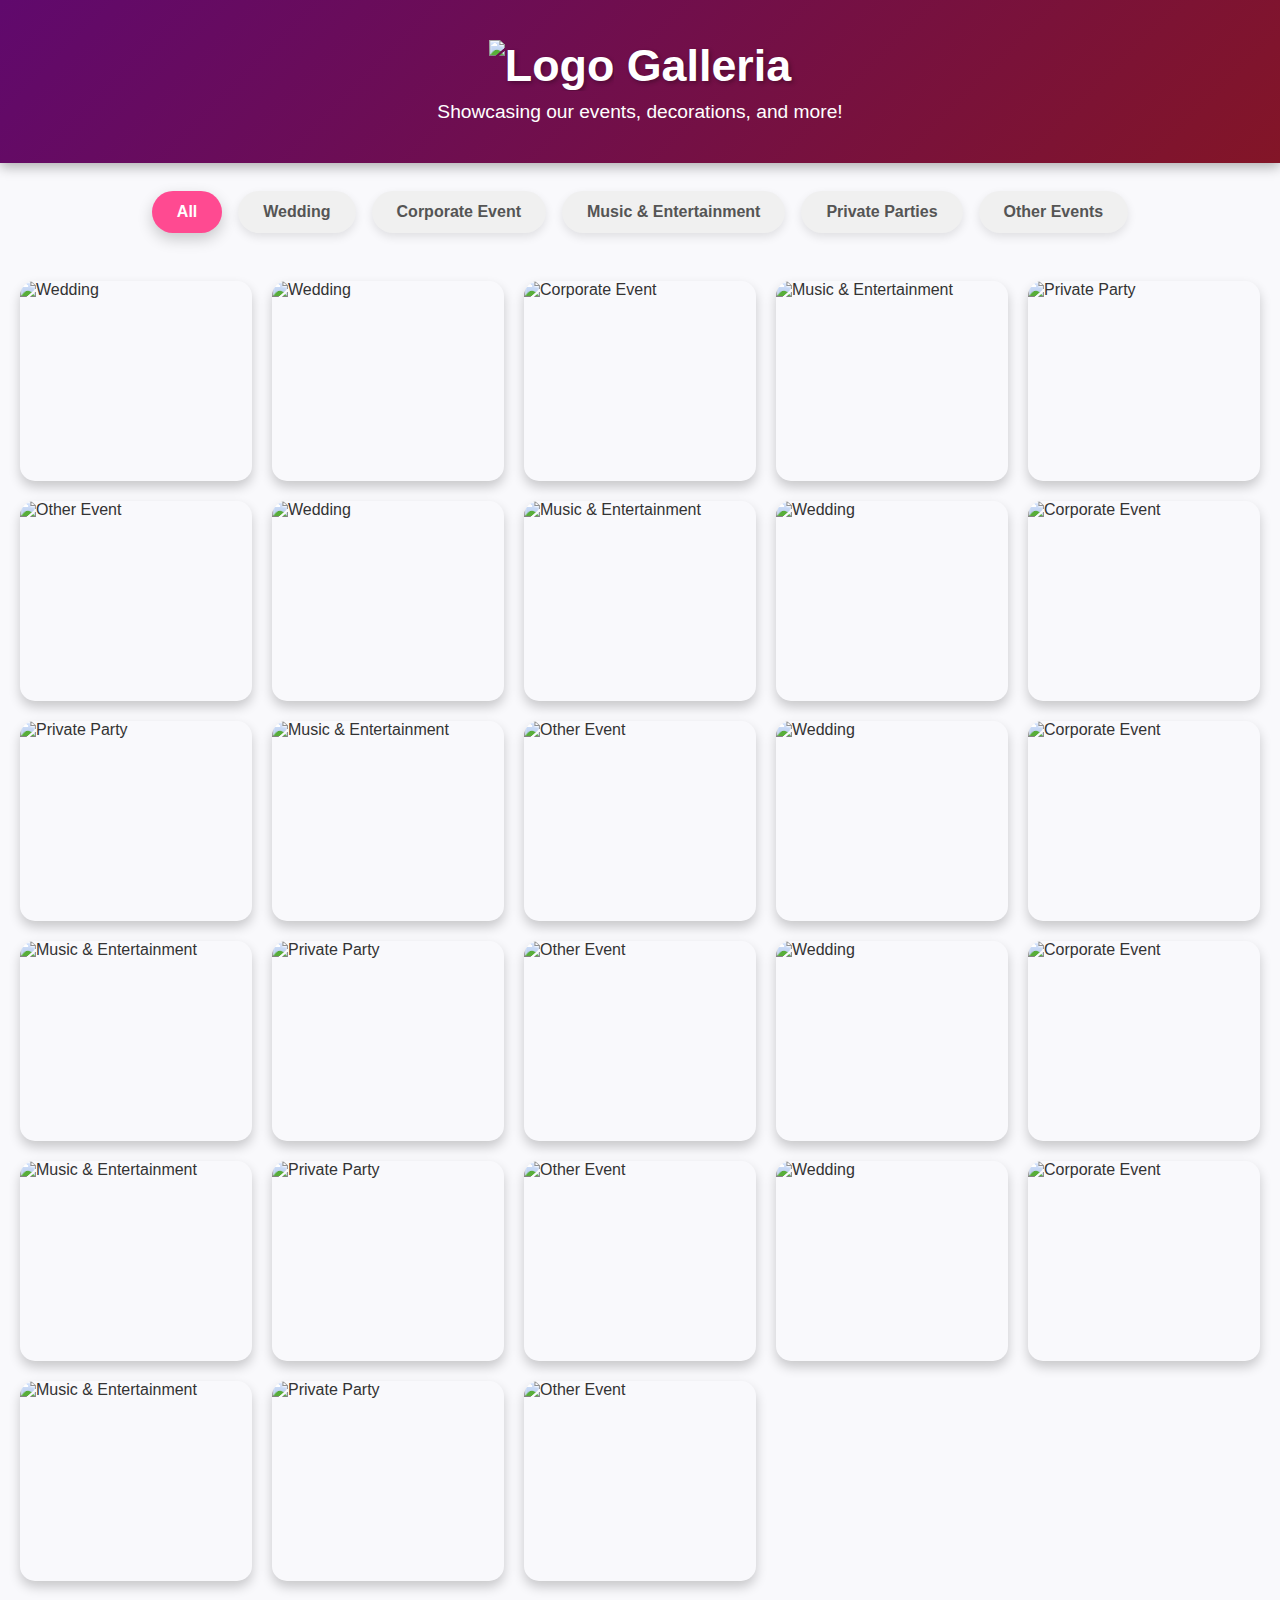
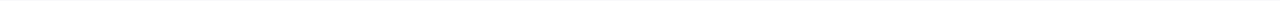
==== dependencies/gallery.html @ 1eb51dfb "added newly" ====
<!DOCTYPE html>
<html lang="en">
<head>
    <meta charset="UTF-8">
    <meta name="viewport" content="width=device-width, initial-scale=1.0">
    <title>Roy Galleria</title>
    <link rel="icon" href="https://static.vecteezy.com/system/resources/thumbnails/032/699/938/small_2x/gold-letter-r-png.png" type="image/x-icon">

    <link rel="stylesheet" href="/dependencies/gallery.css">
    
</head>
<body>
    <div class="header">
        <h1><img src="https://static.vecteezy.com/system/resources/thumbnails/032/699/938/small_2x/gold-letter-r-png.png" alt="Logo" width="50" height="50" class="d-inline-block align-text-top" > Galleria</h1>
        <p>Showcasing our events, decorations, and more!</p>
    </div>

    <div class="tabs">
        <button class="tab active" data-filter="all">All</button>
        <button class="tab" data-filter="wedding">Wedding</button>
        <button class="tab" data-filter="corporate">Corporate Event</button>
        <button class="tab" data-filter="music">Music & Entertainment</button>
        <button class="tab" data-filter="private">Private Parties</button>
        <button class="tab" data-filter="other">Other Events</button>
    </div>

    <div class="gallery">


        <img src="https://images.squarespace-cdn.com/content/v1/5bfb540a8f513002f88de360/1571241688838-MZHLAT0C0YVZS45MRBGM/_ERM9350-2.jpg" class="wedding" alt="Wedding">


        <img src="https://wpja.s3.us-east-2.amazonaws.com/s3fs-public/styles/large/public/ag-contest-photos/contest-2568321-badged/photo-2577700-badged.jpg?itok=H6KeEUiO" class="wedding" alt="Wedding">


        <img src="https://trios.co.in/wp-content/uploads/2023/09/product-off.jpg" class="corporate" alt="Corporate Event">


        <img src="https://www.juliacharleseventmanagement.co.uk/wp-content/uploads/2019/05/karmaband-middlesexshamapic2.jpg" class="music" alt="Music & Entertainment">


        <img src="https://inspiredoccasionskc.com/wp-content/uploads/2020/09/pexels-cottonbro.jpg" class="private" alt="Private Party">


        <img src="https://partyslate.imgix.net/companies-cover-image/4543/image-168b89fc-2422-4038-8635-0f1f699d3736.png?ixlib=js-2.3.2&auto=compress%2Cformat&bg=fff" class="other" alt="Other Event">


        <img src="https://cdn0.weddingwire.in/vendor/7029/3_2/960/jpg/camlition-productions-1632320338-2668418861768928844-7643806918_15_67029-171327238891555.jpeg" class="wedding" alt="Wedding">


        <img src="https://i.ytimg.com/vi/BBhkXqKGYiI/hq720.jpg?sqp=-oaymwEhCK4FEIIDSFryq4qpAxMIARUAAAAAGAElAADIQj0AgKJD&rs=AOn4CLC6N5nQsbWnezmG8b2xVLfFxfrWEA" class="music" alt="Music & Entertainment">


        <img src="https://cdn0.weddingwire.in/vendor/0518/3_2/960/jpg/wedding-photographers-somlim-wedding-photography-videography-wedding-shots2yy_15_300518-158773031463884.jpeg" class="wedding" alt="Wedding">


        <img src="https://3.imimg.com/data3/CK/HV/MY-10570443/corporate-events-500x500.jpg" class="corporate" alt="Corporate Event">


        <img src="https://www.aucklandweddings.co.nz/storage/images/filemanager/private%20party%20tips/MV-EV-2016-148.jpg" class="private" alt="Private Party">


        <img src="https://cdn0.weddingwire.in/vendor/7438/3_2/960/jpg/weddingmusic-the-beats-of-india-live-band-the-beats-of-india-live-band-10_15_427438-166617245999720.jpeg" class="music" alt="Music & Entertainment">


        <img src="https://partyslate.imgix.net/companies-cover-image/22504/image-ec334a03-b44b-4b79-8f0c-7a44ec89bb28.png?ixlib=js-2.3.2&auto=compress%2Cformat&bg=fff" class="other" alt="Other Event">


        <img src="https://static.wixstatic.com/media/eb2a67_9145887428f04b0da72449032b77d01a~mv2.jpg/v1/fill/w_640,h_736,fp_0.29_0.55,q_85,usm_0.66_1.00_0.01,enc_avif,quality_auto/eb2a67_9145887428f04b0da72449032b77d01a~mv2.jpg" class="wedding" alt="Wedding">


        <img src="https://yordstudio.com/wp-content/uploads/2024/08/yord3426_futuristic_corporate_event_with_futuristic_booths_and__46984eee-f82f-4255-aa5c-a2f5b6f5b3af.jpg" class="corporate" alt="Corporate Event">


        <img src="https://cdn0.weddingwire.in/vendor/6402/3_2/640/jpg/7_15_456402-173473994520870.jpeg" class="music" alt="Music & Entertainment">


        <img src="https://clubbable.blob.core.windows.net/medias/Private-Party-?timestamp=637486436465572891" class="private" alt="Private Party">


        <img src="https://orlandosydney.com/wp-content/uploads/2019/12/Event-Photography-by-orlandosydney.com-OS2_5654.jpg" class="other" alt="Other Event">




        <img src="https://cdn0.weddingwire.in/vendor/1851/3_2/960/jpg/img-20210127-wa0053_15_361851-161184145487743.jpeg" class="wedding" alt="Wedding">


        <img src="https://carlstromproductions.com/wp-content/uploads/2022/11/Successful-Thought-Leadership-Summits.jpg" class="corporate" alt="Corporate Event">


        <img src="https://cdn0.weddingwire.com/vendor/318631/3_2/640/jpg/1523565305-0409d80de15f62c8-1500699901349-montage-laguna-beach-wedding-klk-photography-ele.jpeg" class="music" alt="Music & Entertainment">


        <img src="https://ik.imagekit.io/pu0hxo64d/uploads/gallery/tr:e-sharpen,w-450,h-250/birthday-party-at-whisky-samba-golf-course-road.PNG" class="private" alt="Private Party">


        <img src="https://cdn.prod.website-files.com/609bce19319cf656dfc6a384/65649a469eff81bb8b792127_664ba282-1f4f-46c0-8699-56f7bf5d6a20.jpeg" class="other" alt="Other Event">


        <img src="https://setmywed.com/blogs/wp-content/uploads/2024/03/Bride-Wore-A-Unique-Manish-Malhotra-Lehenga-For-Anand-Karaj-Dons-A-Sabyasachi-Lehenga-For-Vivaah.jpeg" class="wedding" alt="Wedding">


        <img src="https://583parkave.com/wp-content/uploads/2015/01/img7.jpg" class="corporate" alt="Corporate Event">


        <img src="https://submitaam.com/wp-content/uploads/2023/05/pexels-photo-1047442.jpeg" class="music" alt="Music & Entertainment">


        <img src="https://ik.imagekit.io/pu0hxo64d/uploads/gallery/tr:e-sharpen,w-450,h-250/bollywood-theme-party-at-maxout-903.jpg" class="private" alt="Private Party">


        <img src="https://meetings.skift.com/wp-content/uploads/2024/07/audience-facing-the-stage-at-a-conference-event-1024x683.jpeg" class="other" alt="Other Event">


    </div>

    <!-- Modal for Full-size Image -->
    <div id="myModal" class="modal">
        <span class="close">&times;</span>
        <img class="modal-content" id="img01">
    </div>


    <script src="https://code.jquery.com/jquery-3.6.0.min.js"></script>
    <script src="/dependencies/gallery.js"></script>
</body>
</html>
---- dependencies/gallery.css ----
body {
    font-family: 'Segoe UI', Tahoma, Geneva, Verdana, sans-serif;
    margin: 0;
    padding: 0;
    background-color: #f9f9fc;
    color: #333;
}

::-webkit-scrollbar {
    width: 17px;
}

::-webkit-scrollbar-track {
    background: linear-gradient(90deg, #f0f0f0, #ffffff); 
    border-radius: 10px; 
    box-shadow: inset 0 0 5px grey; 
}

::-webkit-scrollbar-thumb {
    background: linear-gradient(90deg, #e921b1, #d919d6);
    border-radius: 10px;
    box-shadow: 0 20px 80px rgba(0, 0, 0, 0.3); 
}

::-webkit-scrollbar-thumb:hover {
    background: linear-gradient(90deg, #d9534f, #c9302c); 
}

.gallery {
    display: grid;
    grid-template-columns: repeat(auto-fit, minmax(200px, 1fr));
    gap: 20px;
    padding: 20px;
    justify-content: center;
    align-items: start;
}

.gallery img {
    width: 100%;
    height: 200px;
    object-fit: cover;
    border-radius: 15px;
    transition: transform 0.4s ease, box-shadow 0.4s ease;
    box-shadow: 0 6px 12px rgba(0, 0, 0, 0.2);
    cursor: pointer; /* Add cursor pointer to indicate the image is clickable */
}

.gallery img:hover {
    transform: scale(1.05);
    box-shadow: 0 8px 20px rgba(0, 0, 0, 0.3);
}

/* Modal Styles */
.modal {
    display: none; /* Hidden by default */
    position: fixed;
    z-index: 1;
    left: 0;
    top: 0;
    width: 100%;
    height: 100%;
    overflow: auto;
    background-color: rgba(0, 0, 0, 0.7);
    padding-top: 60px;
}

.modal-content {
    margin: auto;
    display: block;
    width: 80%;
    max-width: 700px;
    border-radius: 15px;
}

/* Close Button */
.close {
    position: absolute;
    top: 15px;
    right: 35px;
    color: #fff;
    font-size: 40px;
    font-weight: bold;
    transition: 0.3s;
}

.close:hover,
.close:focus {
    color: #bbb;
    text-decoration: none;
    cursor: pointer;
}

/* Hover styles */
.close:hover {
    color: #ff4a91;
}


.header {
    text-align: center;
    padding: 40px 20px;
    background: linear-gradient(135deg, #60096d, #831527);
    color: #fff;
    box-shadow: 0 4px 12px rgba(0, 0, 0, 0.3);
}

.header h1 {
    margin: 0;
    font-size: 2.8rem;
    text-shadow: 2px 2px 4px rgba(0, 0, 0, 0.3);
}

.header p {
    margin: 10px 0 0;
    font-size: 1.2rem;
    font-weight: 300;
}

.tabs {
    display: flex;
    justify-content: center;
    margin: 20px 0;
    flex-wrap: wrap;
}

.tab {
    padding: 12px 25px;
    margin: 8px;
    cursor: pointer;
    background: #f0f0f0;
    border: none;
    border-radius: 25px;
    font-size: 1rem;
    font-weight: bold;
    color: #555;
    transition: all 0.4s ease;
    box-shadow: 0 4px 10px rgba(0, 0, 0, 0.1);
}

.tab:hover {
    background: #ff7eb3;
    color: #fff;
    transform: translateY(-2px);
}

.tab.active {
    background: #ff4a91;
    color: #fff;
    box-shadow: 0 6px 15px rgba(0, 0, 0, 0.2);
}


.hidden {
    display: none;
}
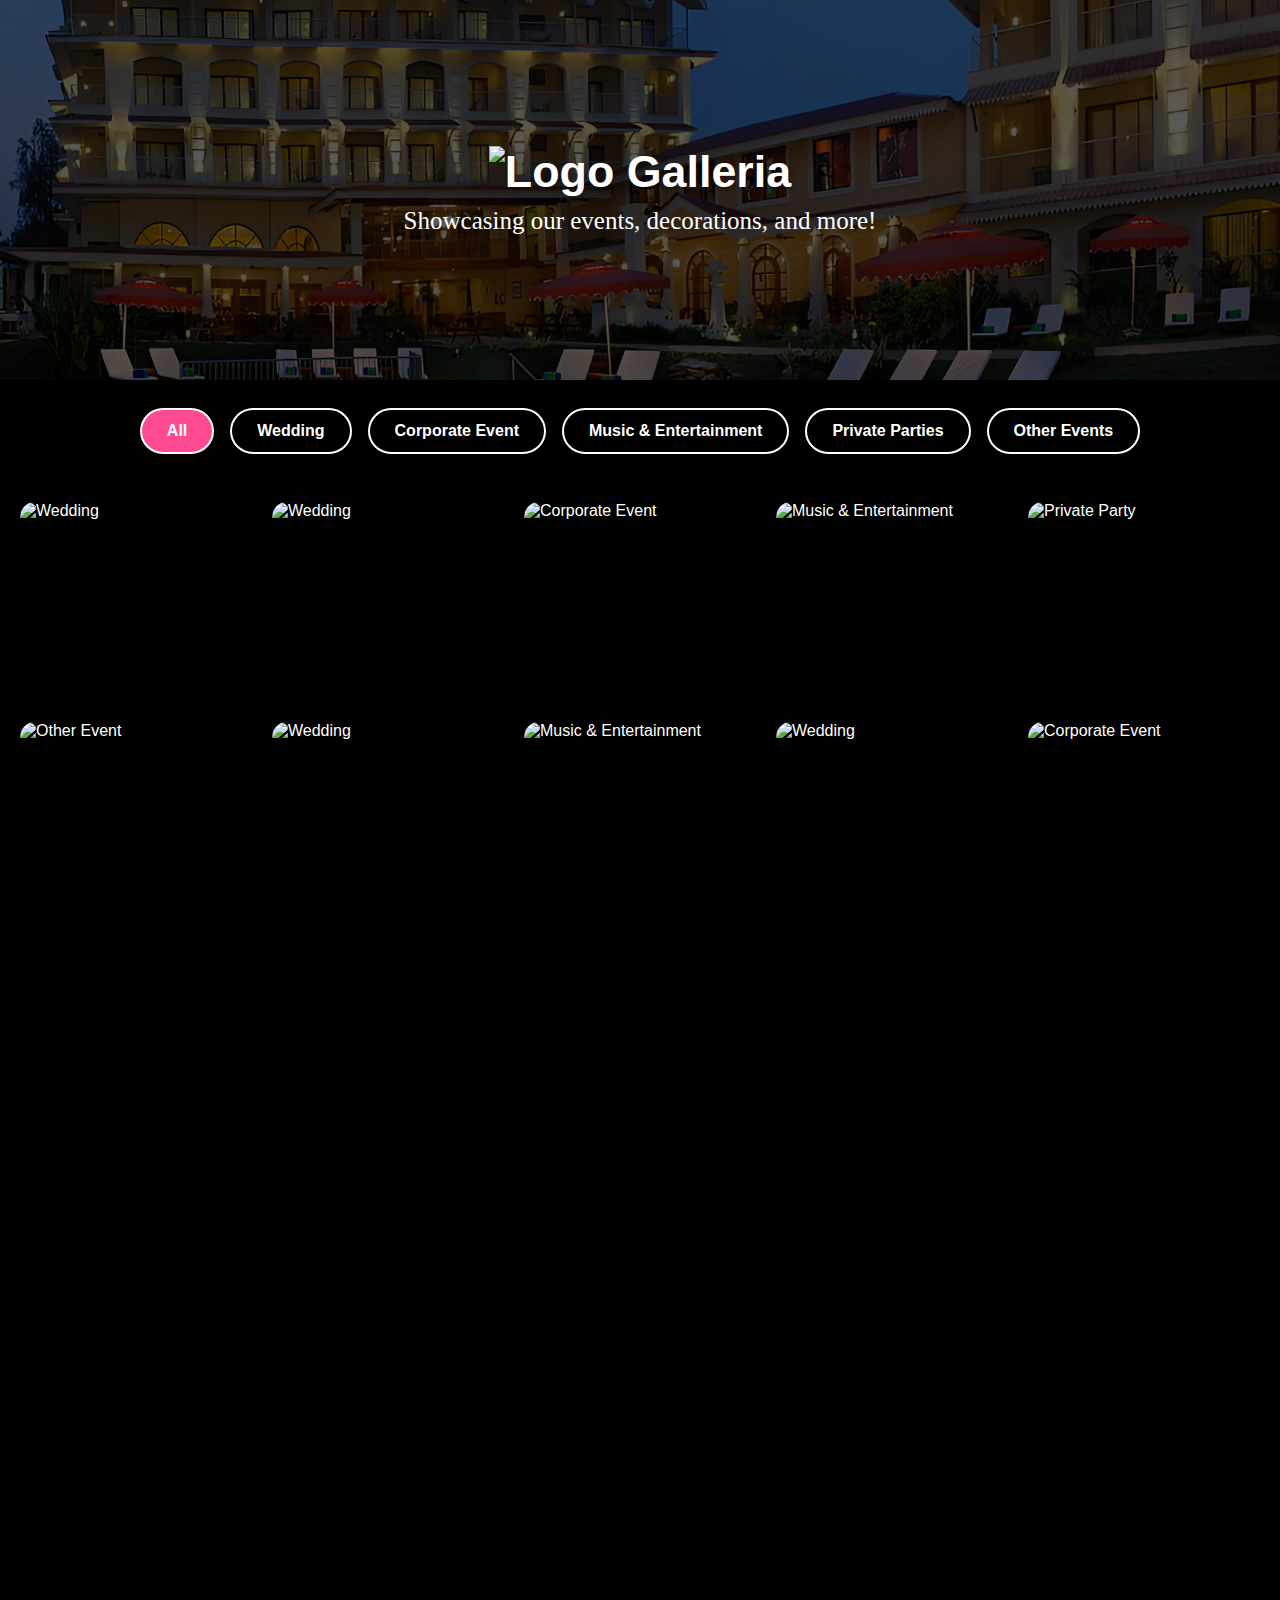
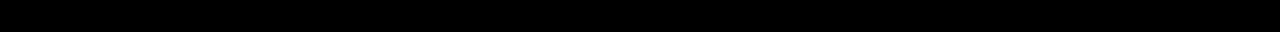
==== commit df8697bd: "changed few things to improve more things" ====
--- a/dependencies/gallery.html
+++ b/dependencies/gallery.html
@@ -5,14 +5,14 @@
     <meta name="viewport" content="width=device-width, initial-scale=1.0">
     <title>Roy Galleria</title>
     <link rel="icon" href="https://static.vecteezy.com/system/resources/thumbnails/032/699/938/small_2x/gold-letter-r-png.png" type="image/x-icon">
-
+    
     <link rel="stylesheet" href="/dependencies/gallery.css">
-    
 </head>
 <body>
     <div class="header">
         <h1><img src="https://static.vecteezy.com/system/resources/thumbnails/032/699/938/small_2x/gold-letter-r-png.png" alt="Logo" width="50" height="50" class="d-inline-block align-text-top" > Galleria</h1>
-        <p>Showcasing our events, decorations, and more!</p>
+        <p style="font-family: 'Times New Roman', Times, serif; font-size: 25px;">Showcasing our events, decorations, and more!</p>
+        
     </div>
 
     <div class="tabs">
@@ -25,103 +25,37 @@
     </div>
 
     <div class="gallery">
-
-
         <img src="https://images.squarespace-cdn.com/content/v1/5bfb540a8f513002f88de360/1571241688838-MZHLAT0C0YVZS45MRBGM/_ERM9350-2.jpg" class="wedding" alt="Wedding">
-
-
         <img src="https://wpja.s3.us-east-2.amazonaws.com/s3fs-public/styles/large/public/ag-contest-photos/contest-2568321-badged/photo-2577700-badged.jpg?itok=H6KeEUiO" class="wedding" alt="Wedding">
-
-
         <img src="https://trios.co.in/wp-content/uploads/2023/09/product-off.jpg" class="corporate" alt="Corporate Event">
-
-
         <img src="https://www.juliacharleseventmanagement.co.uk/wp-content/uploads/2019/05/karmaband-middlesexshamapic2.jpg" class="music" alt="Music & Entertainment">
-
-
         <img src="https://inspiredoccasionskc.com/wp-content/uploads/2020/09/pexels-cottonbro.jpg" class="private" alt="Private Party">
-
-
         <img src="https://partyslate.imgix.net/companies-cover-image/4543/image-168b89fc-2422-4038-8635-0f1f699d3736.png?ixlib=js-2.3.2&auto=compress%2Cformat&bg=fff" class="other" alt="Other Event">
-
-
         <img src="https://cdn0.weddingwire.in/vendor/7029/3_2/960/jpg/camlition-productions-1632320338-2668418861768928844-7643806918_15_67029-171327238891555.jpeg" class="wedding" alt="Wedding">
-
-
         <img src="https://i.ytimg.com/vi/BBhkXqKGYiI/hq720.jpg?sqp=-oaymwEhCK4FEIIDSFryq4qpAxMIARUAAAAAGAElAADIQj0AgKJD&rs=AOn4CLC6N5nQsbWnezmG8b2xVLfFxfrWEA" class="music" alt="Music & Entertainment">
-
-
         <img src="https://cdn0.weddingwire.in/vendor/0518/3_2/960/jpg/wedding-photographers-somlim-wedding-photography-videography-wedding-shots2yy_15_300518-158773031463884.jpeg" class="wedding" alt="Wedding">
-
-
         <img src="https://3.imimg.com/data3/CK/HV/MY-10570443/corporate-events-500x500.jpg" class="corporate" alt="Corporate Event">
-
-
         <img src="https://www.aucklandweddings.co.nz/storage/images/filemanager/private%20party%20tips/MV-EV-2016-148.jpg" class="private" alt="Private Party">
-
-
         <img src="https://cdn0.weddingwire.in/vendor/7438/3_2/960/jpg/weddingmusic-the-beats-of-india-live-band-the-beats-of-india-live-band-10_15_427438-166617245999720.jpeg" class="music" alt="Music & Entertainment">
-
-
-        <img src="https://partyslate.imgix.net/companies-cover-image/22504/image-ec334a03-b44b-4b79-8f0c-7a44ec89bb28.png?ixlib=js-2.3.2&auto=compress%2Cformat&bg=fff" class="other" alt="Other Event">
-
-
+        <img src="https://partyslate.imgix.net/companies-cover-image/22504/image-ec334a03-b44b-4b79-8f0c-7a44b81d7e2b.jpg?ixlib=js-2.3.2&auto=compress%2Cformat&bg=fff" class="other" alt="Other Event">
         <img src="https://static.wixstatic.com/media/eb2a67_9145887428f04b0da72449032b77d01a~mv2.jpg/v1/fill/w_640,h_736,fp_0.29_0.55,q_85,usm_0.66_1.00_0.01,enc_avif,quality_auto/eb2a67_9145887428f04b0da72449032b77d01a~mv2.jpg" class="wedding" alt="Wedding">
-
-
         <img src="https://yordstudio.com/wp-content/uploads/2024/08/yord3426_futuristic_corporate_event_with_futuristic_booths_and__46984eee-f82f-4255-aa5c-a2f5b6f5b3af.jpg" class="corporate" alt="Corporate Event">
-
-
         <img src="https://cdn0.weddingwire.in/vendor/6402/3_2/640/jpg/7_15_456402-173473994520870.jpeg" class="music" alt="Music & Entertainment">
-
-
         <img src="https://clubbable.blob.core.windows.net/medias/Private-Party-?timestamp=637486436465572891" class="private" alt="Private Party">
-
-
         <img src="https://orlandosydney.com/wp-content/uploads/2019/12/Event-Photography-by-orlandosydney.com-OS2_5654.jpg" class="other" alt="Other Event">
-
-
-
-
         <img src="https://cdn0.weddingwire.in/vendor/1851/3_2/960/jpg/img-20210127-wa0053_15_361851-161184145487743.jpeg" class="wedding" alt="Wedding">
-
-
         <img src="https://carlstromproductions.com/wp-content/uploads/2022/11/Successful-Thought-Leadership-Summits.jpg" class="corporate" alt="Corporate Event">
-
-
-        <img src="https://cdn0.weddingwire.com/vendor/318631/3_2/640/jpg/1523565305-0409d80de15f62c8-1500699901349-montage-laguna-beach-wedding-klk-photography-ele.jpeg" class="music" alt="Music & Entertainment">
-
-
+        <img src="https://cdn.prod.website-files.com/609bce19319cf656dfc6a384/65649a469eff81bb8b792127_664ba282-1f4f-46c0-8699-56f7bf5d6a20.jpeg" class="music" alt="Music & Entertainment">
         <img src="https://ik.imagekit.io/pu0hxo64d/uploads/gallery/tr:e-sharpen,w-450,h-250/birthday-party-at-whisky-samba-golf-course-road.PNG" class="private" alt="Private Party">
-
-
         <img src="https://cdn.prod.website-files.com/609bce19319cf656dfc6a384/65649a469eff81bb8b792127_664ba282-1f4f-46c0-8699-56f7bf5d6a20.jpeg" class="other" alt="Other Event">
-
-
-        <img src="https://setmywed.com/blogs/wp-content/uploads/2024/03/Bride-Wore-A-Unique-Manish-Malhotra-Lehenga-For-Anand-Karaj-Dons-A-Sabyasachi-Lehenga-For-Vivaah.jpeg" class="wedding" alt="Wedding">
-
-
-        <img src="https://583parkave.com/wp-content/uploads/2015/01/img7.jpg" class="corporate" alt="Corporate Event">
-
-
-        <img src="https://submitaam.com/wp-content/uploads/2023/05/pexels-photo-1047442.jpeg" class="music" alt="Music & Entertainment">
-
-
-        <img src="https://ik.imagekit.io/pu0hxo64d/uploads/gallery/tr:e-sharpen,w-450,h-250/bollywood-theme-party-at-maxout-903.jpg" class="private" alt="Private Party">
-
-
-        <img src="https://meetings.skift.com/wp-content/uploads/2024/07/audience-facing-the-stage-at-a-conference-event-1024x683.jpeg" class="other" alt="Other Event">
-
-
     </div>
 
-    <!-- Modal for Full-size Image -->
+    <!-- Modal -->
     <div id="myModal" class="modal">
         <span class="close">&times;</span>
         <img class="modal-content" id="img01">
     </div>
 
-
     <script src="https://code.jquery.com/jquery-3.6.0.min.js"></script>
     <script src="/dependencies/gallery.js"></script>
 </body>
--- a/dependencies/gallery.css
+++ b/dependencies/gallery.css
@@ -2,28 +2,102 @@
     font-family: 'Segoe UI', Tahoma, Geneva, Verdana, sans-serif;
     margin: 0;
     padding: 0;
-    background-color: #f9f9fc;
-    color: #333;
+    background-color: #000;
+    color: #fff;
 }
 
 ::-webkit-scrollbar {
-    width: 17px;
+width: 17px;
 }
 
 ::-webkit-scrollbar-track {
-    background: linear-gradient(90deg, #f0f0f0, #ffffff); 
-    border-radius: 10px; 
-    box-shadow: inset 0 0 5px grey; 
+background: linear-gradient(90deg, #f0f0f0, #ffffff); 
+border-radius: 10px; 
+box-shadow: inset 0 0 5px grey; 
 }
 
 ::-webkit-scrollbar-thumb {
-    background: linear-gradient(90deg, #e921b1, #d919d6);
-    border-radius: 10px;
-    box-shadow: 0 20px 80px rgba(0, 0, 0, 0.3); 
+background: linear-gradient(90deg, #e921b1, #d919d6);
+border-radius: 10px;
+box-shadow: 0 20px 80px rgba(0, 0, 0, 0.3); 
 }
 
 ::-webkit-scrollbar-thumb:hover {
-    background: linear-gradient(90deg, #d9534f, #c9302c); 
+background: linear-gradient(90deg, #d9534f, #c9302c); 
+}
+
+.header {
+    text-align: center;
+    padding: 40px 20px;
+    position: relative;
+    background: none;
+    color: #fff;
+    box-shadow: 0 4px 12px rgba(0, 0, 0, 0.3);
+    height: 300px;
+    display: flex;
+    flex-direction: column;
+    justify-content: center;
+    align-items: center;
+    z-index: 1;
+    overflow: hidden;
+}
+
+.header::before {
+    content: '';
+    position: absolute;
+    top: 0;
+    left: 0;
+    right: 0;
+    bottom: 0;
+    background: linear-gradient(rgba(0, 0, 0, 0.5), rgba(0, 0, 0, 0.5)), 
+                url('/img/hotel-bg.jpeg');
+    background-size: cover;
+    background-position: center;
+    opacity: 0.7;
+    z-index: -1;
+}
+
+.header h1 {
+    margin: 0;
+    font-size: 2.8rem;
+    text-shadow: 2px 2px 4px rgba(0, 0, 0, 0.3);
+}
+
+.header p {
+    margin: 10px 0 0;
+    font-size: 1.2rem;
+    font-weight: 300;
+}
+
+.tabs {
+    display: flex;
+    justify-content: center;
+    margin: 20px 0;
+    flex-wrap: wrap;
+}
+
+.tab {
+    padding: 12px 25px;
+    margin: 8px;
+    cursor: pointer;
+    background: transparent;
+    border: 2px solid #fff;
+    border-radius: 25px;
+    font-size: 1rem;
+    font-weight: bold;
+    color: #fff;
+    transition: all 0.4s ease;
+}
+
+.tab:hover {
+    background: rgba(255, 255, 255, 0.2);
+    transform: translateY(-2px);
+}
+
+.tab.active {
+    background: #ff4a91;
+    color: #fff;
+    box-shadow: 0 6px 15px rgba(0, 0, 0, 0.2);
 }
 
 .gallery {
@@ -40,116 +114,110 @@
     height: 200px;
     object-fit: cover;
     border-radius: 15px;
-    transition: transform 0.4s ease, box-shadow 0.4s ease;
+    transition: transform 0.4s ease, opacity 0.4s ease;
     box-shadow: 0 6px 12px rgba(0, 0, 0, 0.2);
-    cursor: pointer; /* Add cursor pointer to indicate the image is clickable */
-}
-
+    opacity: 0;
+    transform: translateY(50px);
+    cursor: pointer;
+}
+
+
+
+.gallery img.visible {
+    opacity: 1;
+    transform: translateY(0);
+}
+
+    /* Hover Effect */
 .gallery img:hover {
-    transform: scale(1.05);
-    box-shadow: 0 8px 20px rgba(0, 0, 0, 0.3);
+    transform: scale(1.1); /* Zoom effect */
+    box-shadow: 0 12px 20px rgba(0, 0, 0, 0.4); /* Stronger shadow */
+    opacity: 1; /* Ensure it stays visible */
+}
+
+.gallery img.clicked {
+    transform: scale(1.2);
+    transition: transform 0.2s ease;
 }
 
 /* Modal Styles */
 .modal {
-    display: none; /* Hidden by default */
-    position: fixed;
-    z-index: 1;
-    left: 0;
-    top: 0;
-    width: 100%;
-    height: 100%;
-    overflow: auto;
-    background-color: rgba(0, 0, 0, 0.7);
-    padding-top: 60px;
+display: none; /* Hidden by default */
+position: fixed;
+z-index: 10;
+padding-top: 60px;
+left: 0;
+top: 0;
+width: 100%;
+height: 100%;
+overflow: auto;
+background-color: rgba(0, 0, 0, 0.9);
 }
 
 .modal-content {
-    margin: auto;
-    display: block;
-    width: 80%;
-    max-width: 700px;
-    border-radius: 15px;
-}
-
-/* Close Button */
+margin: auto;
+display: block;
+width: 90%;
+max-width: 700px;
+}
+
+.modal-content:hover {
+transform: scale(1.05); /* Slight zoom effect */
+transition: 0.3s ease;
+}
+
 .close {
-    position: absolute;
-    top: 15px;
-    right: 35px;
-    color: #fff;
-    font-size: 40px;
-    font-weight: bold;
-    transition: 0.3s;
+position: absolute;
+top: 20px;
+right: 35px;
+color: white;
+font-size: 40px;
+font-weight: bold;
+cursor: pointer;
 }
 
 .close:hover,
 .close:focus {
-    color: #bbb;
-    text-decoration: none;
-    cursor: pointer;
-}
-
-/* Hover styles */
-.close:hover {
-    color: #ff4a91;
-}
-
-
-.header {
-    text-align: center;
-    padding: 40px 20px;
-    background: linear-gradient(135deg, #60096d, #831527);
-    color: #fff;
-    box-shadow: 0 4px 12px rgba(0, 0, 0, 0.3);
-}
-
-.header h1 {
-    margin: 0;
-    font-size: 2.8rem;
-    text-shadow: 2px 2px 4px rgba(0, 0, 0, 0.3);
-}
-
-.header p {
-    margin: 10px 0 0;
-    font-size: 1.2rem;
-    font-weight: 300;
-}
-
-.tabs {
-    display: flex;
-    justify-content: center;
-    margin: 20px 0;
-    flex-wrap: wrap;
-}
-
-.tab {
-    padding: 12px 25px;
-    margin: 8px;
-    cursor: pointer;
-    background: #f0f0f0;
-    border: none;
-    border-radius: 25px;
-    font-size: 1rem;
-    font-weight: bold;
-    color: #555;
-    transition: all 0.4s ease;
-    box-shadow: 0 4px 10px rgba(0, 0, 0, 0.1);
-}
-
-.tab:hover {
-    background: #ff7eb3;
-    color: #fff;
-    transform: translateY(-2px);
-}
-
-.tab.active {
-    background: #ff4a91;
-    color: #fff;
-    box-shadow: 0 6px 15px rgba(0, 0, 0, 0.2);
-}
-
-
-.hidden {
-    display: none;
+color: #ff4a91;
+}
+
+
+@media (max-width: 768px) {
+    .tabs {
+        flex-wrap: wrap;
+    }
+
+    .tab {
+        margin: 6px;
+        padding: 10px 20px;
+        font-size: 0.9rem;
+    }
+
+    .header h1 {
+        font-size: 2.2rem;
+    }
+
+    .header p {
+        font-size: 1rem;
+    }
+
+    .gallery {
+        grid-template-columns: repeat(2, 1fr);
+        gap: 15px;
+    }
+}
+
+@media (max-width: 480px) {
+    .tab {
+        padding: 8px 15px;
+        font-size: 0.8rem;
+    }
+
+    .header h1 {
+        font-size: 1.8rem;
+    }
+
+    .header p {
+        font-size: 0.9rem;
+    }
 }